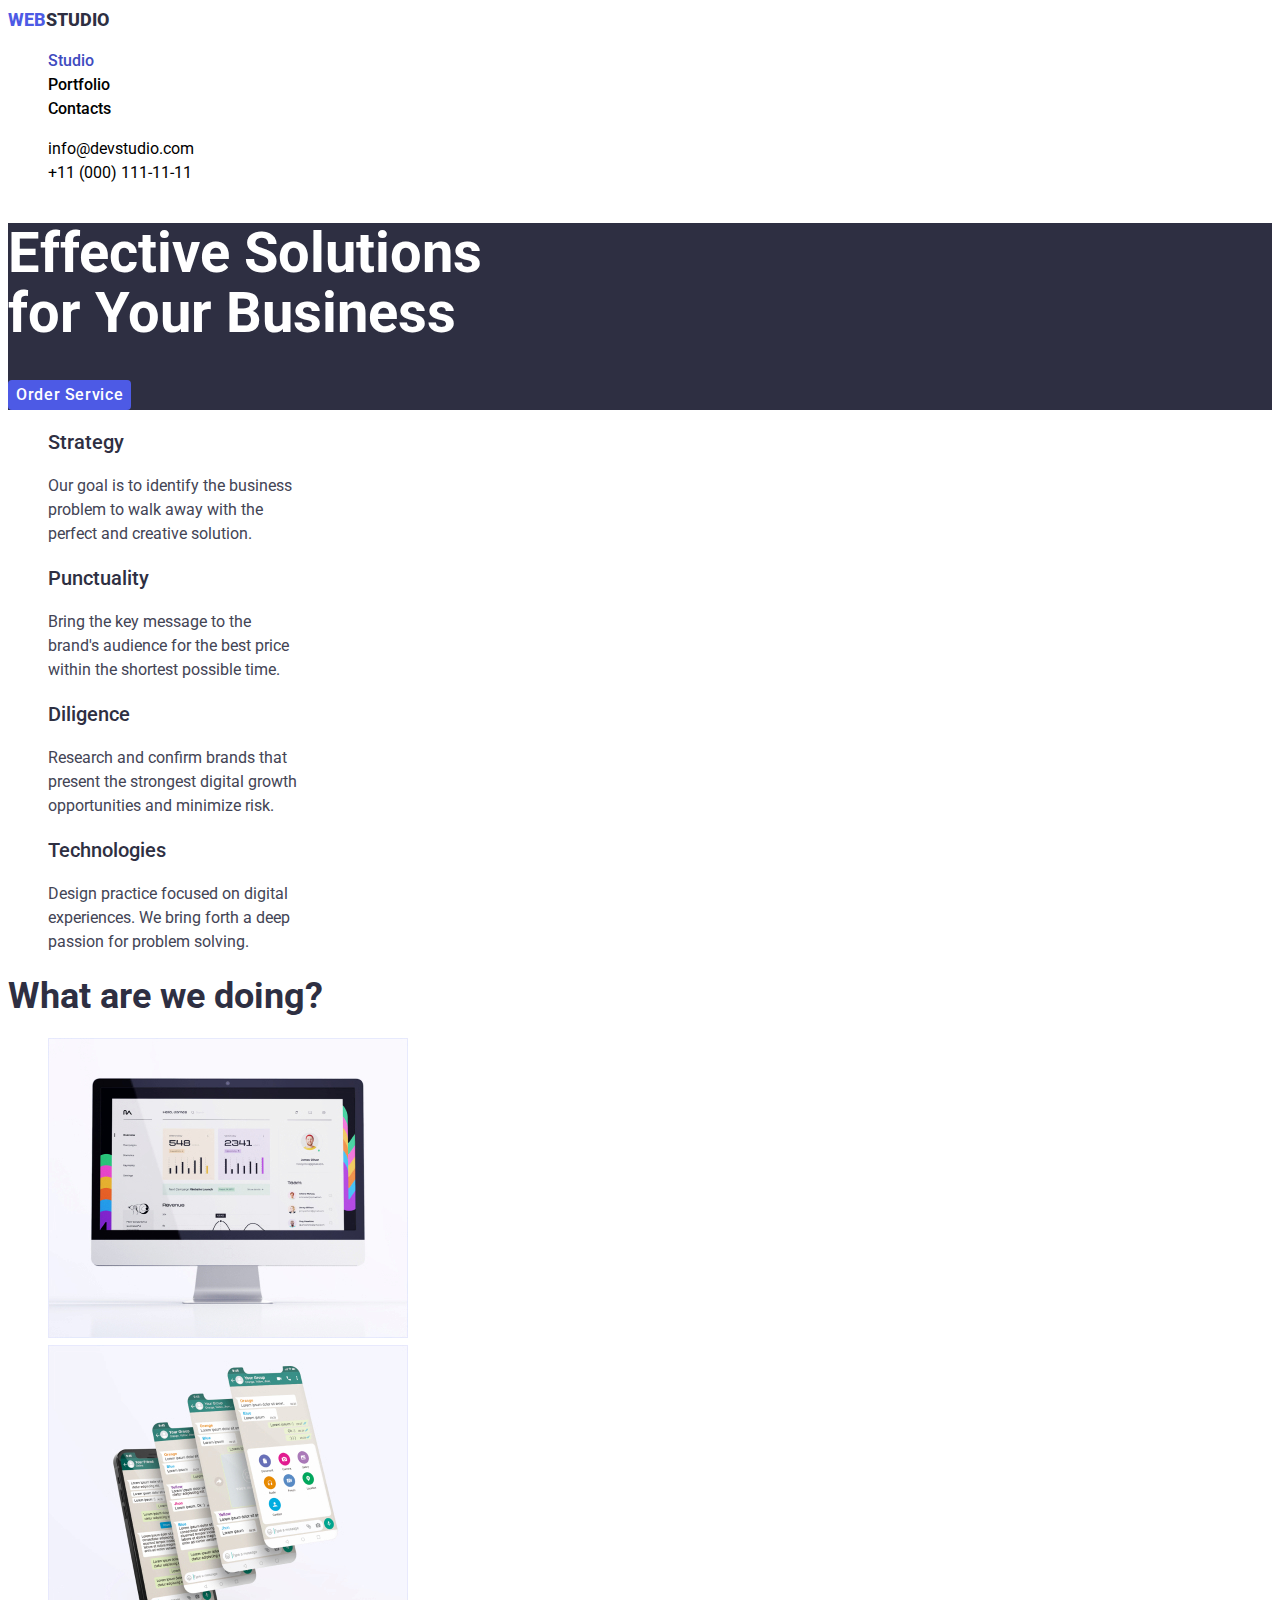
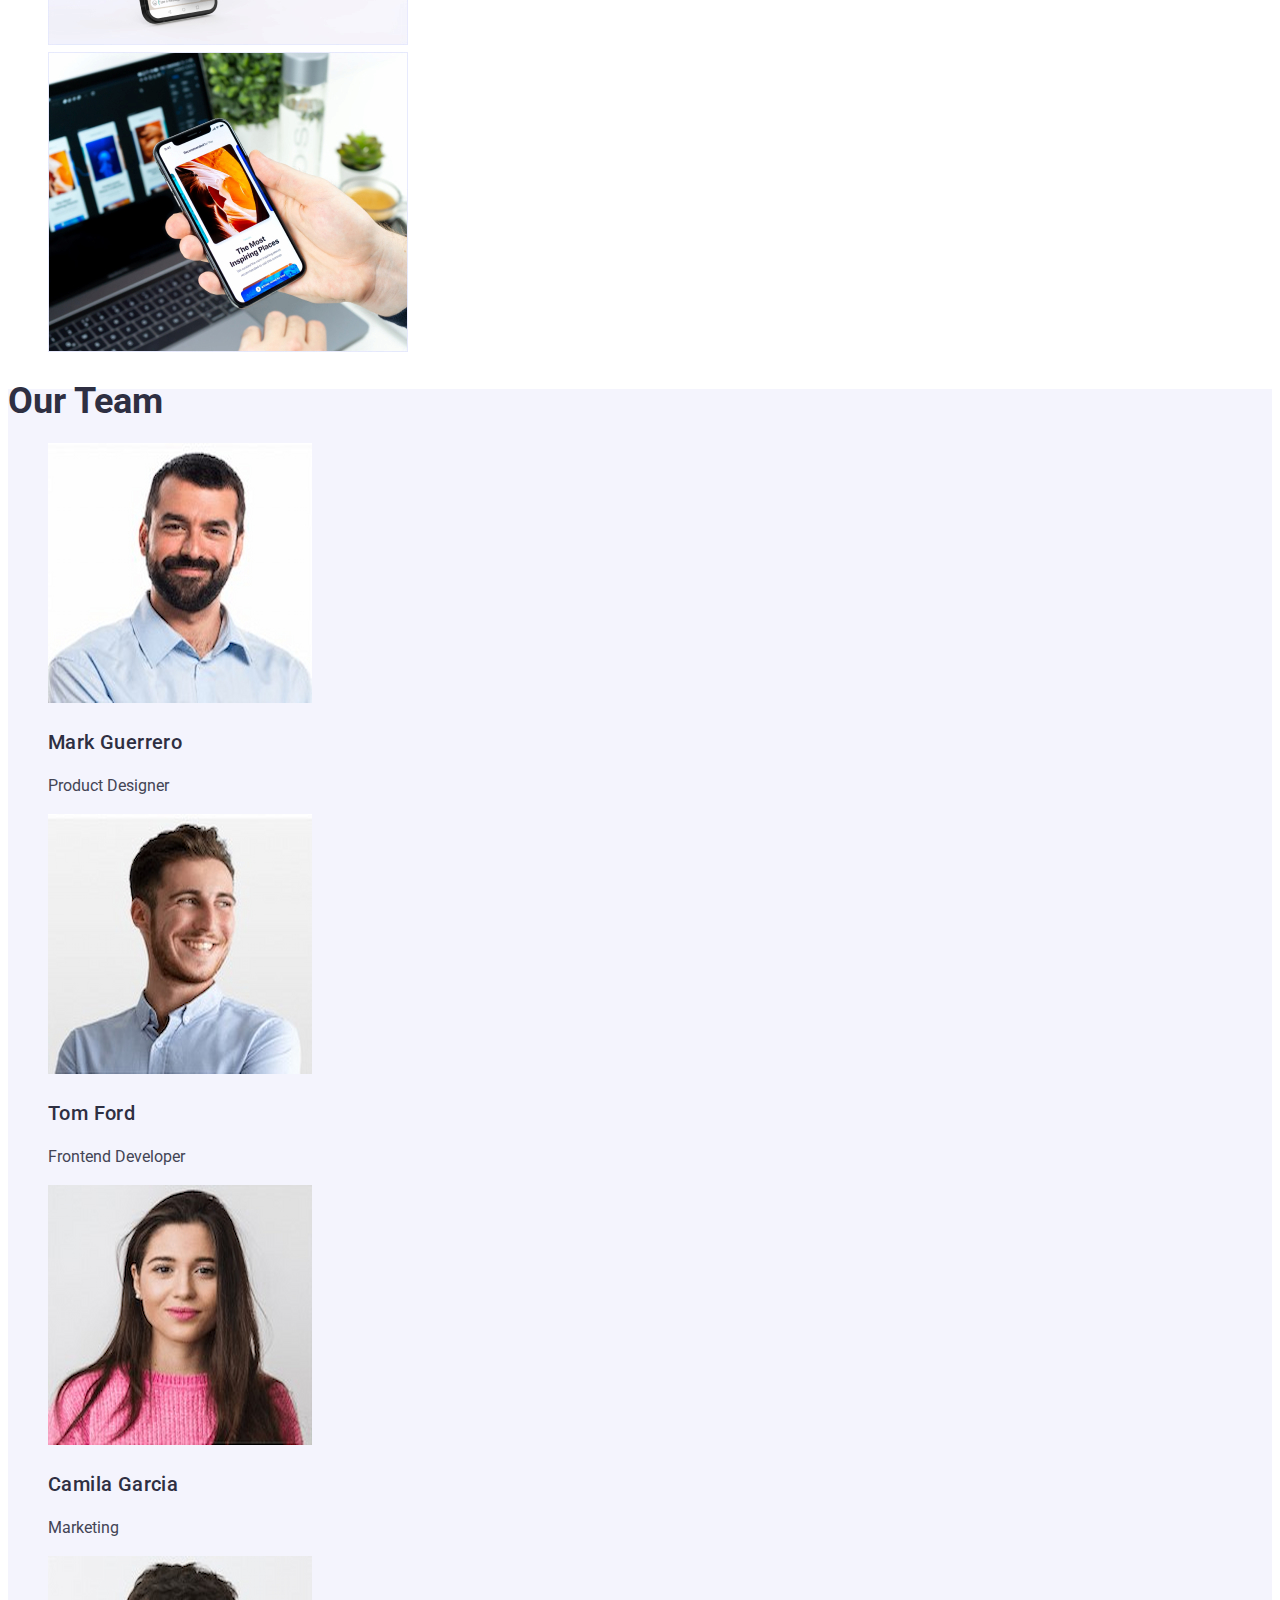
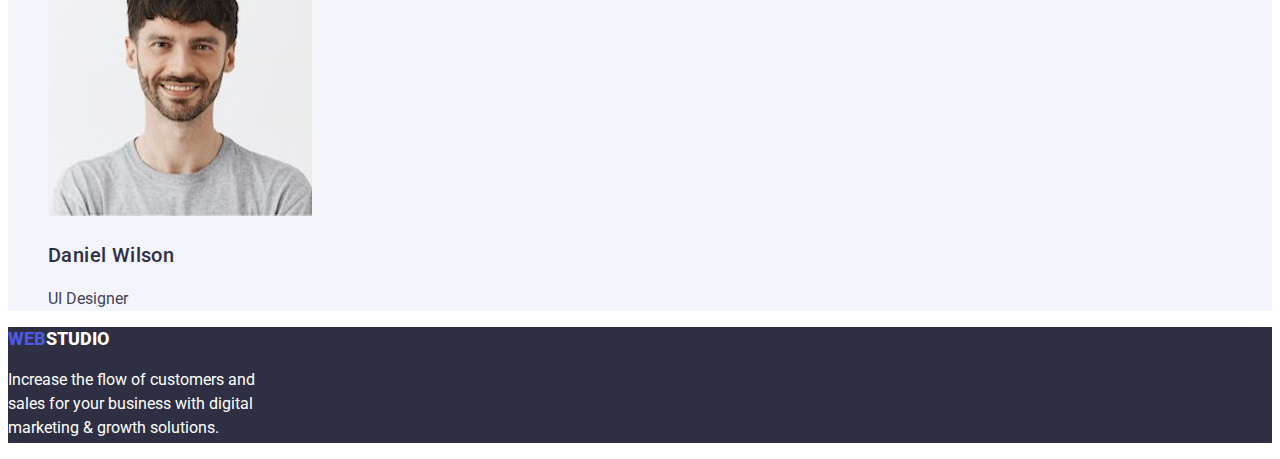
==== index.html @ f96151ff "cloned files" ====
<!DOCTYPE html>
<html lang="en">
  <head>
    <meta charset="utf-8">
    <meta name="viewport" content="width=device-width, initial-scale=1.0">
    <title>WebStudio</title>
    <link rel="stylesheet" href="./css/styles.css"/>
  </head> 

 <body>
    <header>  
<nav>
     <a href="./index.html" class="webstudio-logo">
         <span class="web-logo">WEB</span><span class="studio-logo">STUDIO</span>
     </a>
     <ul class="navigation lists">
        <li>
            <a href="./index.html" class="pages currentoption">Studio</a>
        </li> 
        <li>
            <a href="./portfolio.html" class="pages">Portfolio</a>
        </li> 
        <li>
            <a href="#" class="pages">Contacts</a>
        </li> 
     </ul>
</nav>

    <ul class="contact-information lists">
        <li>
            <a href="mailto:info@devstudio.com" class="information">info@devstudio.com</a>
        </li>
        <li>
            <a href="tel:+110001111111" class="information">+11 (000) 111-11-11</a>
        </li>
    </ul> 
</header>

<main>
    <!-- This is Section 1 -->
    <section class="hero">
        <h1 class="hero-title">Effective Solutions<br>for Your Business</h1>
        <button type="button" class="btn primary">Order Service</button>
    </section>
    <!-- This is Section 2 -->
    <section class="section">
        <ul class="criteria lists">
            <li>
                <h3 class="titlelist">Strategy</h3>
                <p class="descriptionlist">Our goal is to identify the business<br>problem to walk away with the<br>perfect and creative solution.</p>
            </li>
            <li>
                <h3 class="titlelist">Punctuality</h3>
                <p class="descriptionlist">Bring the key message to the<br>brand's audience for the best price<br>within the shortest possible time.</p>
            </li>
            <li>
                <h3 class="titlelist">Diligence</h3>
                <p class="descriptionlist">Research and confirm brands that<br>present the strongest digital growth<br>opportunities and minimize risk.</p>
            </li>
            <li>
                <h3 class="titlelist">Technologies</h3>
                <p class="descriptionlist">Design practice focused on digital<br>experiences. We bring forth a deep<br>passion for problem solving.</p>
            </li>
            </ul>
</section>
<!-- This is Section 3 -->
<section class="section">
    <h2 class="section-title">What are we doing?</h2>
    <ul class="services lists">
        <li>
            <img src="images/what_are_we_doing1.jpg" alt="web" width="360" height="300">
        </li>
        <li>
            <img src="images/what_are_we_doing2.jpg" alt="mobile" width="360" height="300">
        </li>
        <li>
            <img src="images/what_are_we_doing3.jpg" alt="phone" width="360" height="300">
        </li>
    </ul>
</section>
<!-- This is Section 4 -->
<section class="section section-grey">
    <h2 class="section-title">Our Team</h2>
    <ul class="team lists">
        <li>
            <img src="images/Team_Card1.jpg" alt="image" width="264" height="260">
             <h3 class="teamname">Mark Guerrero</h3>
                 <p class="position">Product Designer</p>
        </li>
        <li>
            <img src="images/Team_Card2.jpg" alt="image" width="264" height="260">
                 <h3 class="teamname">Tom Ford</h3>
                     <p class="position">Frontend Developer</p>
        </li>
        <li>
            <img src="images/Team_Card3.jpg" alt="image" width="264" height="260">
                 <h3 class="teamname">Camila Garcia</h3>
                     <p class="position">Marketing</p>
        </li>
        <li>
             <img src="images/Team_Card4.jpg" alt="image" width="264" height="260">
                 <h3 class="teamname">Daniel Wilson</h3>
                     <p class="position">UI Designer</p>
         </li>
     </ul>
</section>
</main>

<footer class="footerpart footerbg">
    <a href="./index.html" class="webstudio-logo">
        <span class="web-logo">WEB</span><span class="studio-logo2">STUDIO</span>
    </a>
         <p class="footerparagraph">Increase the flow of customers and sales for your business with digital marketing & growth solutions.</p>
</footer>
</body>
</html>
---- css/styles.css ----
@import url("https://fonts.googleapis.com/css2?family=Raleway:wght@800&family=Roboto:wght@400;500;700;900&display=swap"); 

:root{
    --iriscolor: #4D5AE5;
    --navyblue: #2E2F42;
    --navcolor: black;
    --oceancolor: #404BBF;
    --whitecolor: white;
    --slatecolor: #434455;
    --cornflower: #E7E9FC;
    --cloud: #F4F4FD;
}

body {
    font-family: Roboto;
    font-size: 16px;
    font-style: normal;
    font-weight: 400;
    line-height: 24px;
  }

  /* CSS for Header */
.webstudio-logo{
    text-decoration: none; 
    font-size: 18px;
    font-weight: 800;
}

.web-logo{
    color: var(--iriscolor);
}

.studio-logo{
color: var(--navyblue);
}

/* Navigation Section */
.navigation .pages{
color: var(--navcolor);
text-decoration: none;
font-weight: 500;
}

.lists{
    list-style-type: none;
}

.navigation .pages:hover,
.navigation .pages:focus,
.navigation .pages.currentoption,
.contact-information .information:hover,
.contact-information .information:focus {
    color: var(--oceancolor);
}

.contact-information .information{
    color: var(--navcolor);
    text-decoration: none;
}
/* Section 1 */
.hero{
    background-color: var(--navyblue);
}

.hero-title{
    color: var(--whitecolor);
    font-size: 56px;
    font-weight: 700;
    line-height: 60px;
}

.btn{
    cursor: pointer;
    border-color: transparent;
    letter-spacing: 0.64px;
    font-family: inherit;
}

.btn.primary{
    background-color: var(--iriscolor);
    color: var(--whitecolor);
    font-size: 16px;
    font-weight: 500;
    line-height: 24px;
    letter-spacing: 0.64px;
    border-radius: 4px;
}

.btn.primary:hover,
.btn.primary:focus{
    background-color: var(--oceancolor);
}

/* Criteria list */

.titlelist{
    color: var(--navyblue);
    font-size: 20px;
    font-weight: 500;
}

.descriptionlist{
    color: var(--slatecolor);
}

/* What are we doing section */
.section-title{
    color: var(--navyblue);
    font-size: 36px;
    font-weight: 700;
}
/* Our Team */
.section-grey{
    background-color: var(--cloud);
}

.teamname{
    color: var(--navyblue);
    font-size: 20px;
    letter-spacing: 0.4px;
    font-weight: 500;
}

.position{
    color: var(--slatecolor);
}
/* CSS for footer */
.footerbg{
    background-color: var(--navyblue);
}

.studio-logo2{
    color: var(--whitecolor)
}

.footerparagraph{
    color: var(--whitecolor);
    width: 265px;
    height: 75px;
}

/* CSS for Portfolio Section */

.filter{
    color: var(--iriscolor);
    cursor: pointer;
    border-color: transparent;
    letter-spacing: 0.64px;
    font-family: inherit;
    background-color: var(--cloud);
    border-radius: 4px;
    font-size: 16px;
    border: 1px solid var(--cornflower);
    font-weight: 500;
}

.filter-active, .filter:hover, .filter:focus{
    color: var(--whitecolor);
    border-radius: 4px;
    background-color: var(--oceancolor);
    border-color: var(--oceancolor);
    box-shadow: 0px 2px 2px 0px rgba(0, 0, 0, 0.12), 0px 2px 1px 0px rgba(0, 0, 0, 0.08), 0px 3px 1px 0px rgba(0, 0, 0, 0.10);;
}

.filter .filter-active{
    color: var(--iriscolor);
    font-size: 16px;
    font-weight: 500;
    line-height: 24px;
    letter-spacing: 0.64px;
}

.filter.filter-active:hover,
.filter.filter-active:focus{
    color: var(--cloud);
    background-color: var(--oceancolor);
}

.project-title{
    color: var(--navyblue);
    font-size: 20px;
    letter-spacing: 0.4px;
    font-weight: 500;
}

.project-description{
    color: var(--slatecolor);
}
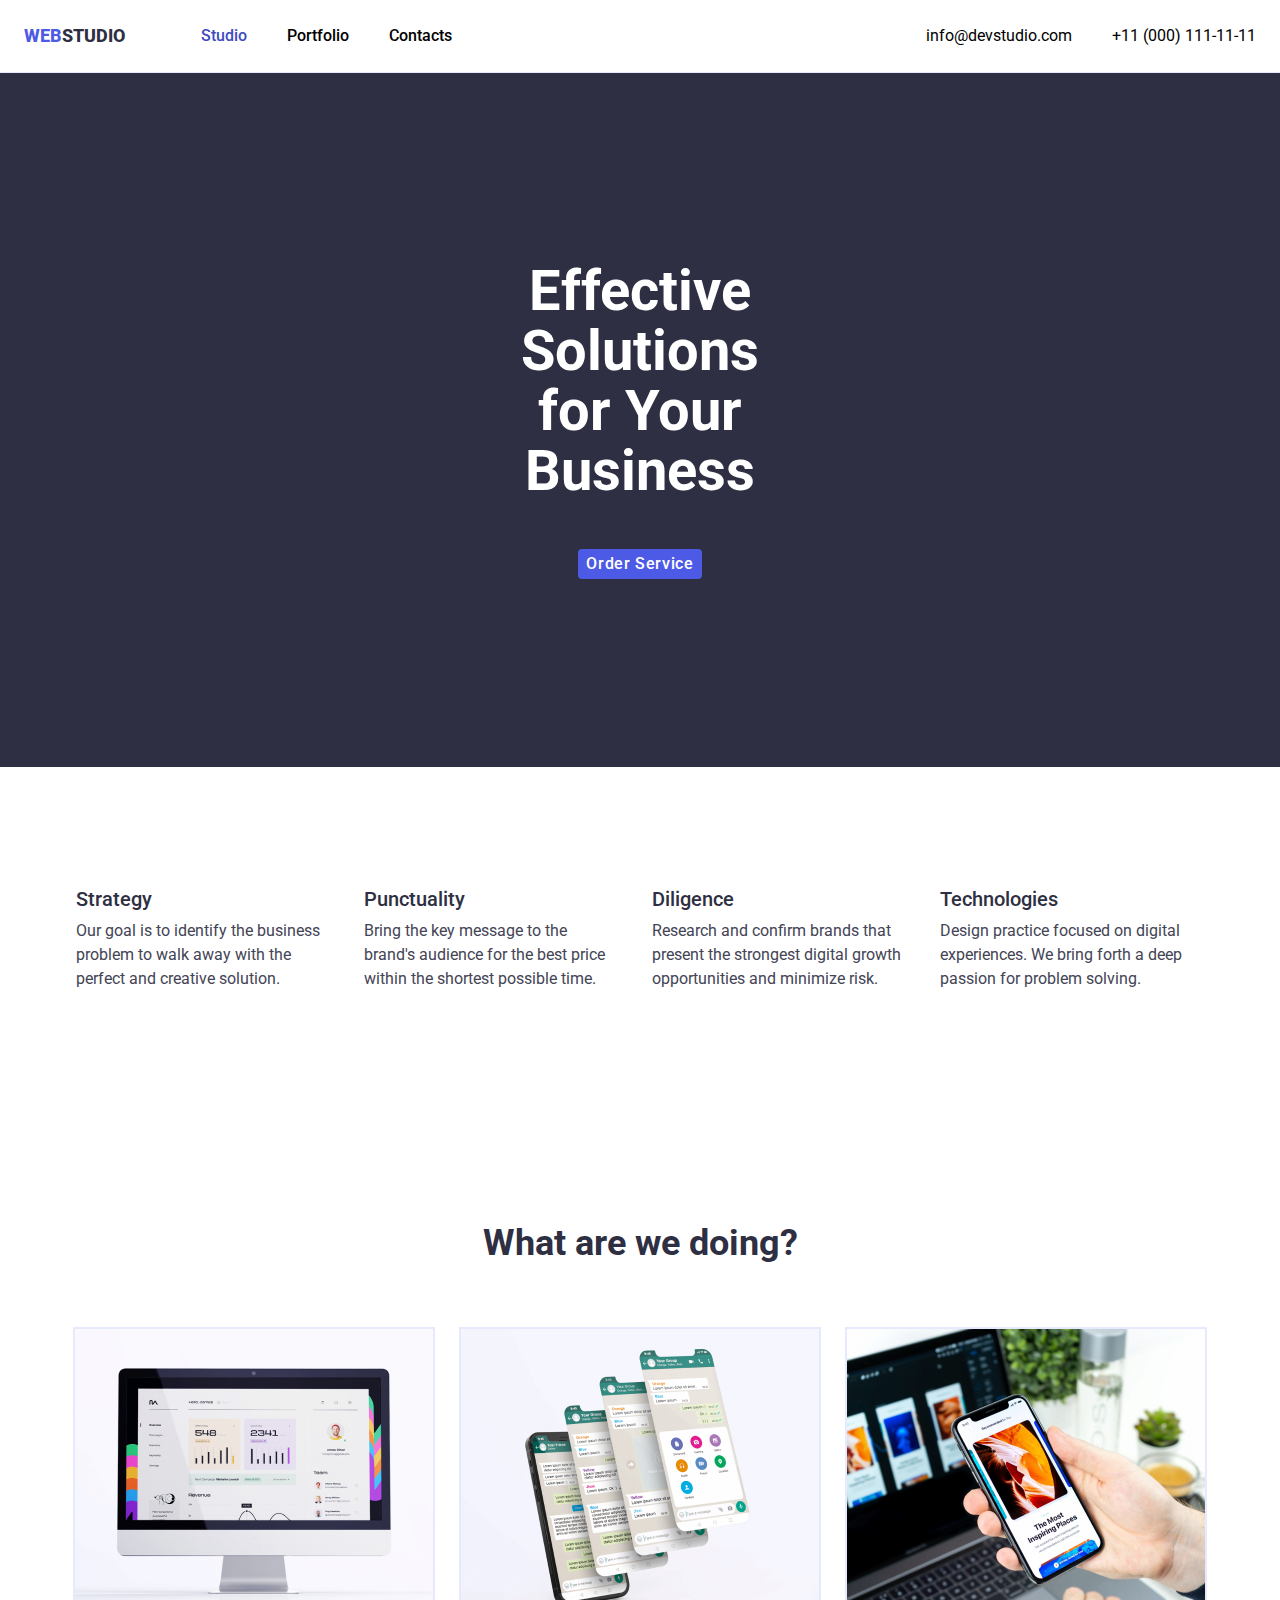
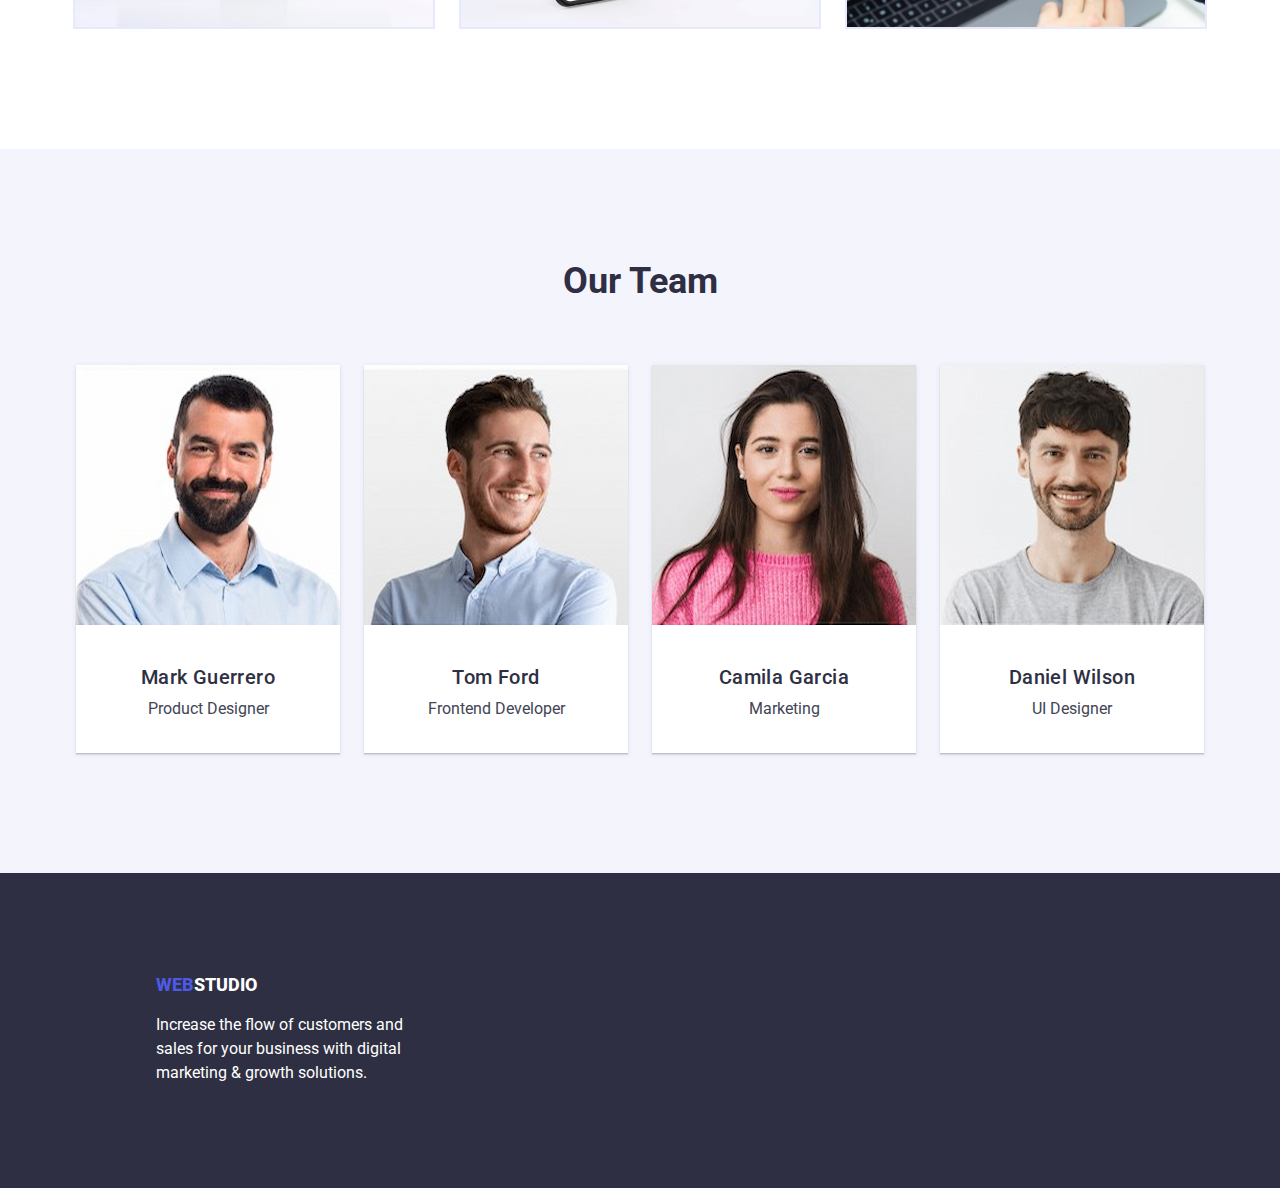
==== commit f77cce7a: "homework 3" ====
--- a/index.html
+++ b/index.html
@@ -4,12 +4,17 @@
     <meta charset="utf-8">
     <meta name="viewport" content="width=device-width, initial-scale=1.0">
     <title>WebStudio</title>
+    <!-- CSS moder-normalize -->
+    <link rel="stylesheet" href="https://cdnjs.cloudflare.com/ajax/libs/modern-normalize/2.0.0/modern-normalize.min.css"/>
+    <!-- CSS styles -->
     <link rel="stylesheet" href="./css/styles.css"/>
   </head> 
 
  <body>
-    <header>  
-<nav>
+    <!-- Navigation lists -->
+    <header class="header">  
+        <div class="container header-container">
+<nav class="header-navigation">
      <a href="./index.html" class="webstudio-logo">
          <span class="web-logo">WEB</span><span class="studio-logo">STUDIO</span>
      </a>
@@ -25,7 +30,7 @@
         </li> 
      </ul>
 </nav>
-
+    <!-- Contact information -->
     <ul class="contact-information lists">
         <li>
             <a href="mailto:info@devstudio.com" class="information">info@devstudio.com</a>
@@ -34,83 +39,101 @@
             <a href="tel:+110001111111" class="information">+11 (000) 111-11-11</a>
         </li>
     </ul> 
+        </div>
 </header>
 
 <main>
-    <!-- This is Section 1 -->
+    <!-- This is Hero Section -->
     <section class="hero">
+     <div class="container hero-container">
         <h1 class="hero-title">Effective Solutions<br>for Your Business</h1>
-        <button type="button" class="btn primary">Order Service</button>
+    </div>
+    <div class="button-wrap">
+            <button type="button" class="btn primary">Order Service</button>
+    </div>
     </section>
-    <!-- This is Section 2 -->
+    <!--End of Hero Section  -->
+
+    <!-- Criteria lists -->
     <section class="section">
-        <ul class="criteria lists">
-            <li>
-                <h3 class="titlelist">Strategy</h3>
-                <p class="descriptionlist">Our goal is to identify the business<br>problem to walk away with the<br>perfect and creative solution.</p>
+        <div class="container">
+        <ul class="criterias lists">
+            <li class="criteria">
+                <h3 class="title-list">Strategy</h3>
+                <p class="description-list">Our goal is to identify the business<br>problem to walk away with the<br>perfect and creative solution.</p>
             </li>
-            <li>
-                <h3 class="titlelist">Punctuality</h3>
-                <p class="descriptionlist">Bring the key message to the<br>brand's audience for the best price<br>within the shortest possible time.</p>
+            <li class="criteria">
+                <h3 class="title-list">Punctuality</h3>
+                <p class="description-list">Bring the key message to the<br>brand's audience for the best price<br>within the shortest possible time.</p>
             </li>
-            <li>
-                <h3 class="titlelist">Diligence</h3>
-                <p class="descriptionlist">Research and confirm brands that<br>present the strongest digital growth<br>opportunities and minimize risk.</p>
+            <li class="criteria">
+                <h3 class="title-list">Diligence</h3>
+                <p class="description-list">Research and confirm brands that<br>present the strongest digital growth<br>opportunities and minimize risk.</p>
             </li>
-            <li>
-                <h3 class="titlelist">Technologies</h3>
-                <p class="descriptionlist">Design practice focused on digital<br>experiences. We bring forth a deep<br>passion for problem solving.</p>
+            <li class="criteria">
+                <h3 class="title-list">Technologies</h3>
+                <p class="description-list">Design practice focused on digital<br>experiences. We bring forth a deep<br>passion for problem solving.</p>
             </li>
             </ul>
+        </div>
 </section>
-<!-- This is Section 3 -->
+
+<!-- What are we doing section -->
 <section class="section">
+    <div class="container services-container">
     <h2 class="section-title">What are we doing?</h2>
     <ul class="services lists">
-        <li>
+        <li class="service">
             <img src="images/what_are_we_doing1.jpg" alt="web" width="360" height="300">
         </li>
-        <li>
+        <li class="service">
             <img src="images/what_are_we_doing2.jpg" alt="mobile" width="360" height="300">
         </li>
-        <li>
+        <li class="service">
             <img src="images/what_are_we_doing3.jpg" alt="phone" width="360" height="300">
         </li>
     </ul>
+    </div>
 </section>
-<!-- This is Section 4 -->
+
+<!-- Our team section -->
+
 <section class="section section-grey">
+    <div class="container team-container">
     <h2 class="section-title">Our Team</h2>
-    <ul class="team lists">
-        <li>
+    <ul class="teams lists">
+        <li class="team">
             <img src="images/Team_Card1.jpg" alt="image" width="264" height="260">
              <h3 class="teamname">Mark Guerrero</h3>
                  <p class="position">Product Designer</p>
         </li>
-        <li>
+        <li class="team">
             <img src="images/Team_Card2.jpg" alt="image" width="264" height="260">
                  <h3 class="teamname">Tom Ford</h3>
                      <p class="position">Frontend Developer</p>
         </li>
-        <li>
+        <li class="team">
             <img src="images/Team_Card3.jpg" alt="image" width="264" height="260">
                  <h3 class="teamname">Camila Garcia</h3>
                      <p class="position">Marketing</p>
         </li>
-        <li>
+        <li class="team">
              <img src="images/Team_Card4.jpg" alt="image" width="264" height="260">
                  <h3 class="teamname">Daniel Wilson</h3>
                      <p class="position">UI Designer</p>
          </li>
      </ul>
+    </div>
 </section>
 </main>
 
-<footer class="footerpart footerbg">
+<footer class="footer-part">
+    <div class="container footer-container">
     <a href="./index.html" class="webstudio-logo">
         <span class="web-logo">WEB</span><span class="studio-logo2">STUDIO</span>
     </a>
          <p class="footerparagraph">Increase the flow of customers and sales for your business with digital marketing & growth solutions.</p>
+        </div>
 </footer>
 </body>
 </html>
--- a/css/styles.css
+++ b/css/styles.css
@@ -11,6 +11,32 @@
     --cloud: #F4F4FD;
 }
 
+/* CSS reset */
+p,
+h1,
+h2,
+h3{
+    margin: 0;
+}
+
+ul{
+    margin: 0;
+    padding: 0;
+}
+
+img{
+    display: block;
+}
+/* End of CSS reset */
+
+/* General container */
+
+.container {
+    max-width: 1158px
+    padding: 0 15px;
+    margin: 0 auto;
+    }
+
 body {
     font-family: Roboto;
     font-size: 16px;
@@ -19,8 +45,30 @@
     line-height: 24px;
   }
 
+.section{
+    padding-top: 120px;
+    padding-bottom: 120px;
+}
+
   /* CSS for Header */
+.header{
+    padding: 24px 24px;
+    border-bottom: 1px solid var(--cornflower)
+}
+
+.header-container{
+    display: flex;
+    align-items: center;
+}
+
+.header-navigation{
+    display: flex;
+    align-items: center;
+}
+
 .webstudio-logo{
+    margin-right: 76px;
+
     text-decoration: none; 
     font-size: 18px;
     font-weight: 800;
@@ -31,14 +79,20 @@
 }
 
 .studio-logo{
-color: var(--navyblue);
+    color: var(--navyblue);
 }
 
 /* Navigation Section */
+
+.navigation{
+    display: flex;
+    gap: 40px;
+}
+
 .navigation .pages{
-color: var(--navcolor);
-text-decoration: none;
-font-weight: 500;
+    color: var(--navcolor);
+    text-decoration: none;
+    font-weight: 500;
 }
 
 .lists{
@@ -52,31 +106,50 @@
 .contact-information .information:focus {
     color: var(--oceancolor);
 }
-
+/* Contact information */
+
+.contact-information{
+    display: flex;
+    align-items: center;
+    margin-left: auto;
+    gap: 40px;
+}
 .contact-information .information{
     color: var(--navcolor);
     text-decoration: none;
 }
-/* Section 1 */
+
+/* Hero Section*/
 .hero{
     background-color: var(--navyblue);
 }
 
 .hero-title{
+    padding: 188px 472px 48px;
+
     color: var(--whitecolor);
     font-size: 56px;
     font-weight: 700;
     line-height: 60px;
+    text-align: center;
+}
+
+.button-wrap{
+    padding-bottom: 188px;
 }
 
 .btn{
+    display: block;
+    margin: 0 auto;
+
     cursor: pointer;
     border-color: transparent;
     letter-spacing: 0.64px;
-    font-family: inherit;
+    font-family: inherit; 
 }
 
 .btn.primary{
+
     background-color: var(--iriscolor);
     color: var(--whitecolor);
     font-size: 16px;
@@ -84,6 +157,7 @@
     line-height: 24px;
     letter-spacing: 0.64px;
     border-radius: 4px;
+
 }
 
 .btn.primary:hover,
@@ -93,39 +167,118 @@
 
 /* Criteria list */
 
-.titlelist{
+.criterias{
+    display: flex;
+    gap: 24px;
+    justify-content: center;
+}
+
+.criteria{
+    display: flex;
+    width: 264px;
+    flex-direction: column;
+    align-items: flex-start;
+    gap: 8px;
+}
+
+.title-list{
+
     color: var(--navyblue);
     font-size: 20px;
     font-weight: 500;
 }
 
-.descriptionlist{
+.description-list{
     color: var(--slatecolor);
 }
 
 /* What are we doing section */
+
+.services-container{
+    display: flex;
+    flex-direction: column;
+    align-items: center;
+}
+
 .section-title{
+    padding-bottom: 72px;
+
     color: var(--navyblue);
     font-size: 36px;
     font-weight: 700;
-}
+    text-align: center;
+}
+
+.services{
+    display: flex;
+    gap: 24px;
+
+}
+
+.service{
+    display: inline-flex;
+
+    border: 1px solid var(--cornflower);
+}
+
 /* Our Team */
+.team-container{
+    display: flex;
+    flex-direction: column;
+    align-items: center;
+}
+
+.teams{
+    display: flex;
+    align-items: center;
+    gap: 24px;
+
+    border-radius: 0px 0px 4px 4px;
+}
+
+.team{
+    display: flex;
+    flex-direction: column;
+    justify-content: center;
+    align-items: center;
+    gap: 8px;
+
+    background-color: var(--whitecolor);
+    box-shadow: 0px 2px 1px 0px rgba(46, 47, 66, 0.08), 0px 1px 1px 0px rgba(46, 47, 66, 0.16), 0px 1px 6px 0px rgba(46, 47, 66, 0.08);
+}
+
 .section-grey{
     background-color: var(--cloud);
 }
 
 .teamname{
+    padding-top: 32px;
+    
     color: var(--navyblue);
     font-size: 20px;
     letter-spacing: 0.4px;
     font-weight: 500;
+    text-align: center;
 }
 
 .position{
+    padding-bottom: 32px;
+
     color: var(--slatecolor);
-}
+    text-align: center;
+}
+
 /* CSS for footer */
-.footerbg{
+
+.footer-container{
+    display: inline-flex;
+    flex-direction: column;
+    gap: 16px;
+
+    padding: 100px 156px;
+}
+
+.footer-part{
     background-color: var(--navyblue);
 }
 
@@ -141,7 +294,26 @@
 
 /* CSS for Portfolio Section */
 
+/* Filters */
+.filters-wrap{
+    display: flex;
+    justify-content: center;
+    align-items: center;
+}
+
+.filters{
+    display: inline-flex;
+    align-items: center;
+    gap: 24px;
+
+    padding-bottom: 72px;
+}
+
 .filter{
+    display: flex;
+    align-items: flex-start;
+    padding: 12px 24px;
+
     color: var(--iriscolor);
     cursor: pointer;
     border-color: transparent;
@@ -175,8 +347,33 @@
     color: var(--cloud);
     background-color: var(--oceancolor);
 }
+/* End of filters */
+
+/* Projects */
+
+.project-wrap{
+    display: flex;
+    align-items: center;
+    justify-content: center;
+    gap: 24px;
+
+    padding-top: 48px;
+}
+
+.project{
+    border: 1px solid var(--cornflower)
+}
 
 .project-title{
+    display: flex;
+    padding: 0 16px;
+    padding-top: 32px;
+    flex-direction: column;
+    justify-content: center;
+    align-items: flex-start;
+    gap: 8px;
+    align-self: stretch;
+
     color: var(--navyblue);
     font-size: 20px;
     letter-spacing: 0.4px;
@@ -184,5 +381,15 @@
 }
 
 .project-description{
+    display: flex;
+    padding: 0px 16px;
+    padding-bottom: 32px;
+    flex-direction: column;
+    justify-content: center;
+    align-items: flex-start;
+    gap: 8px;
+    align-self: stretch;
+
     color: var(--slatecolor);
-}+}
+
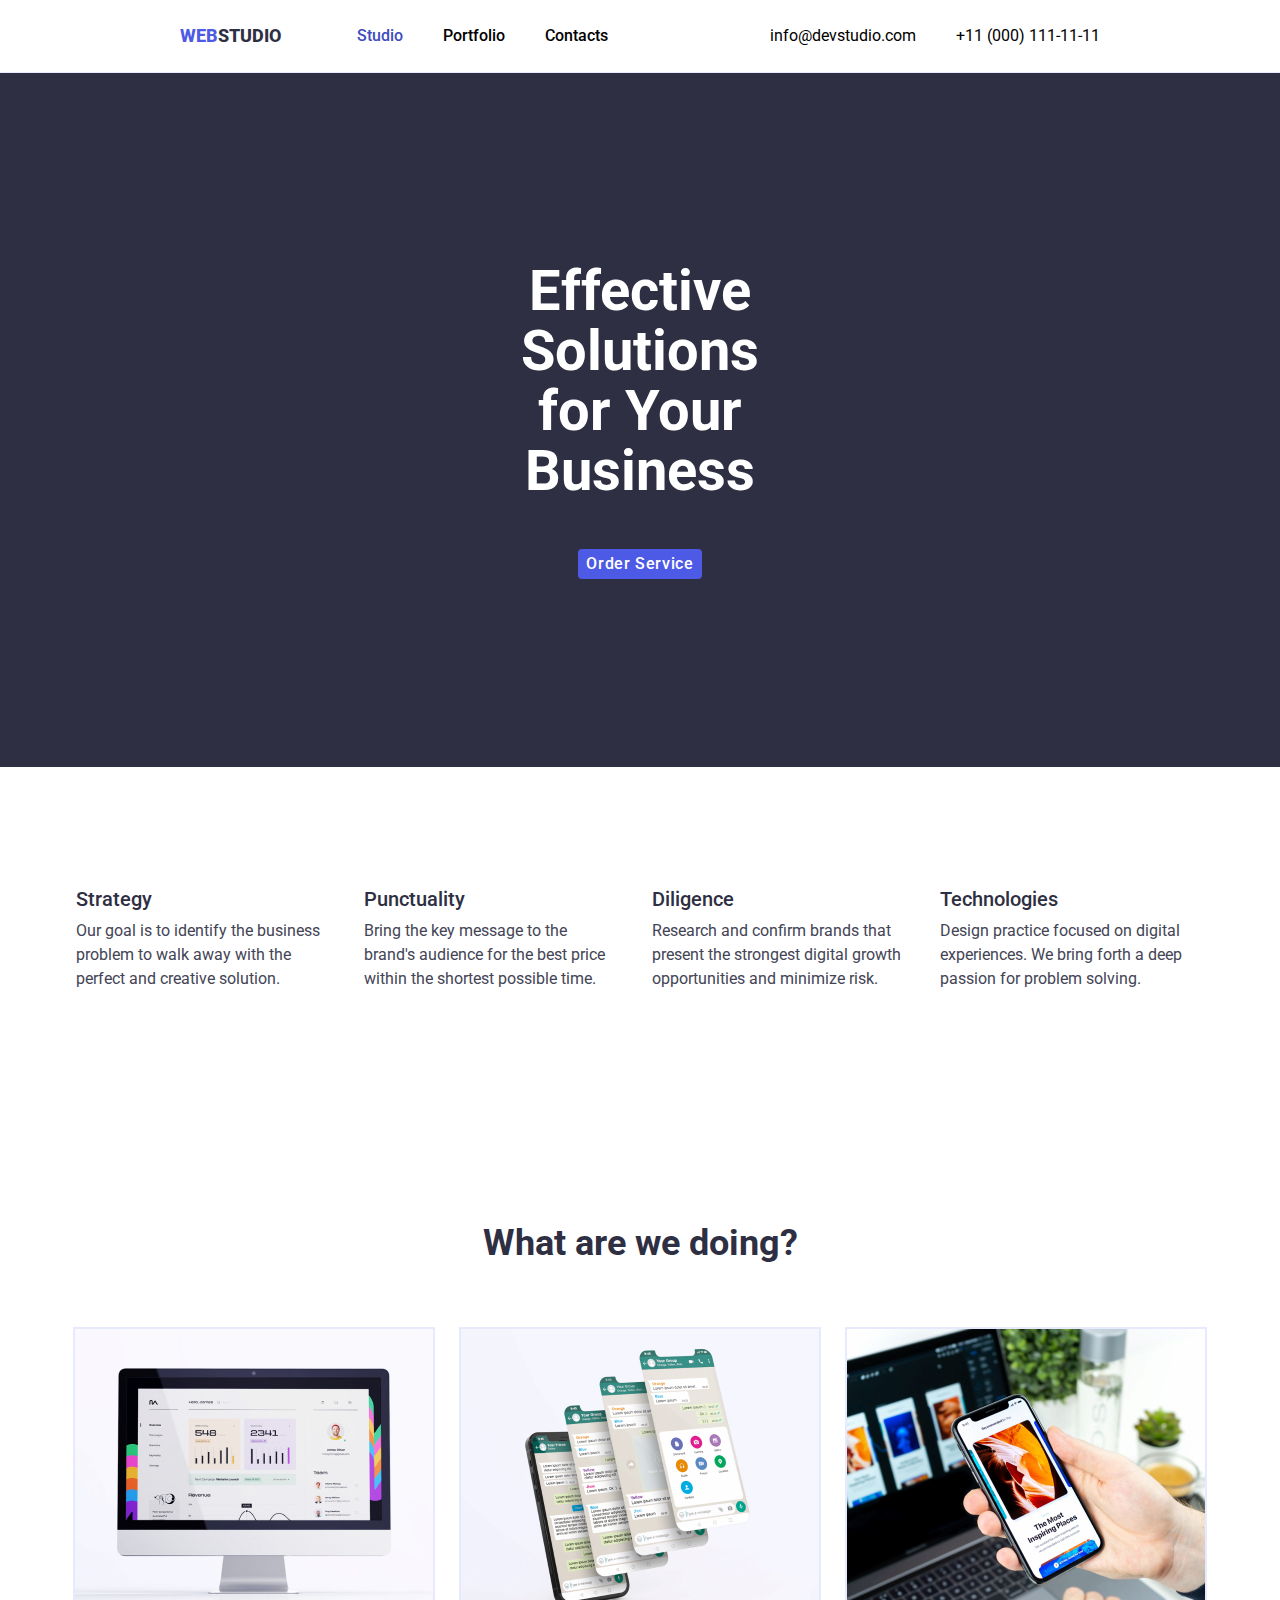
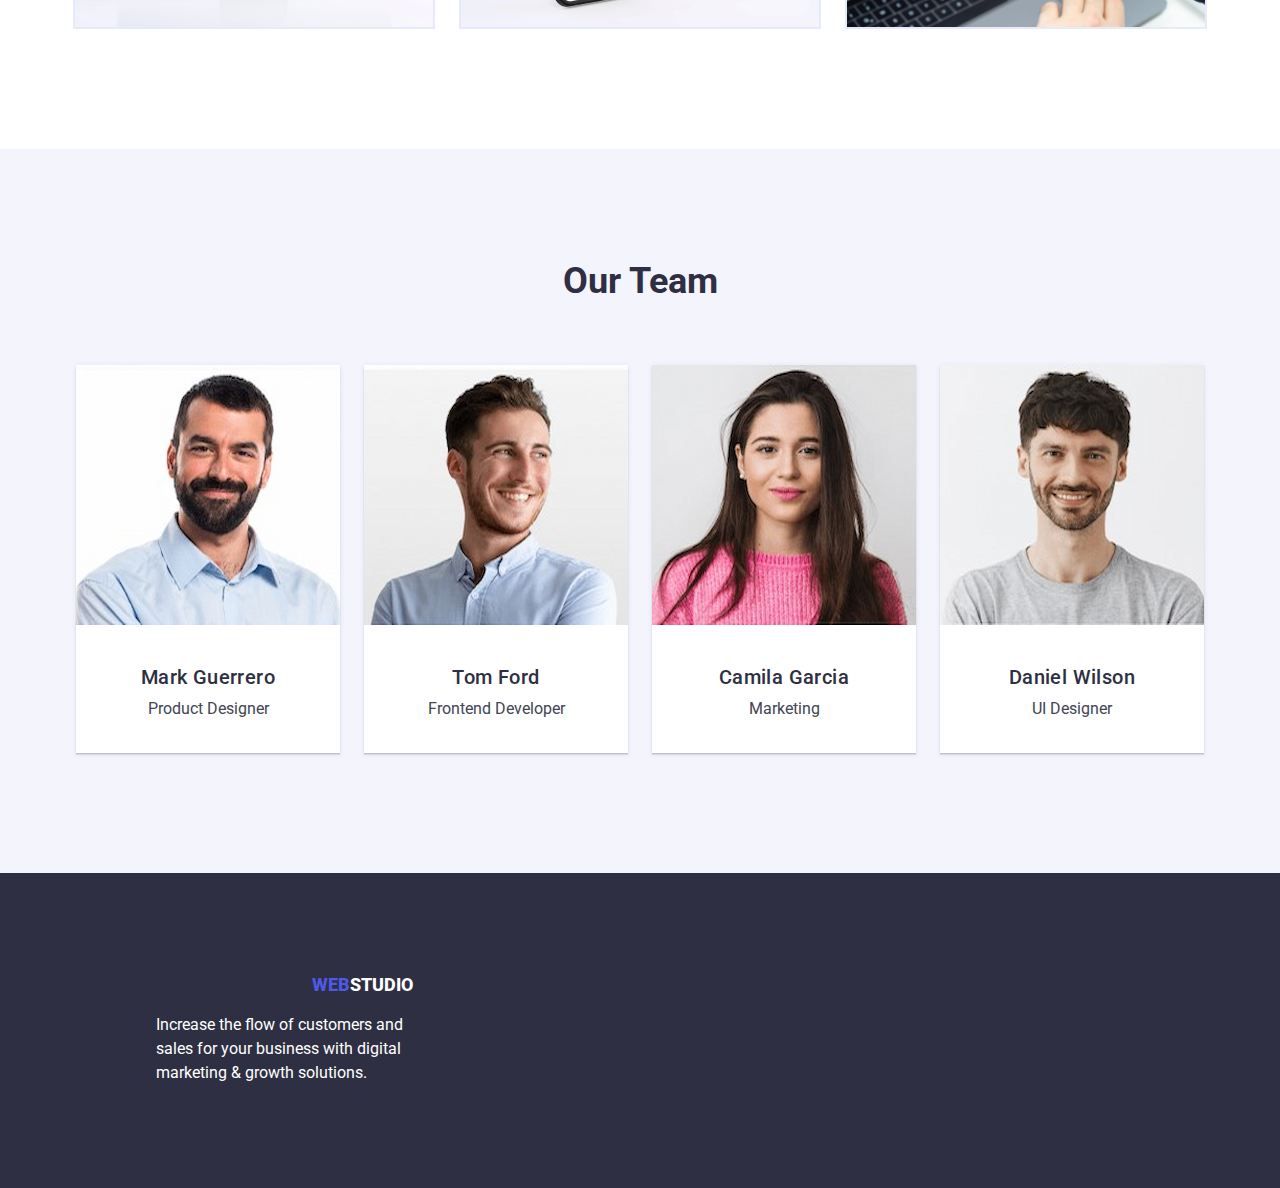
==== commit 18282af4: "changed header" ====
--- a/index.html
+++ b/index.html
@@ -32,10 +32,10 @@
 </nav>
     <!-- Contact information -->
     <ul class="contact-information lists">
-        <li>
+        <li class="email-address">
             <a href="mailto:info@devstudio.com" class="information">info@devstudio.com</a>
         </li>
-        <li>
+        <li class="phone-number">
             <a href="tel:+110001111111" class="information">+11 (000) 111-11-11</a>
         </li>
     </ul> 
--- a/css/styles.css
+++ b/css/styles.css
@@ -75,6 +75,7 @@
 }
 
 .web-logo{
+    padding-left: 156px;
     color: var(--iriscolor);
 }
 
@@ -114,6 +115,11 @@
     margin-left: auto;
     gap: 40px;
 }
+
+.phone-number{
+    padding-right: 156px;
+}
+
 .contact-information .information{
     color: var(--navcolor);
     text-decoration: none;
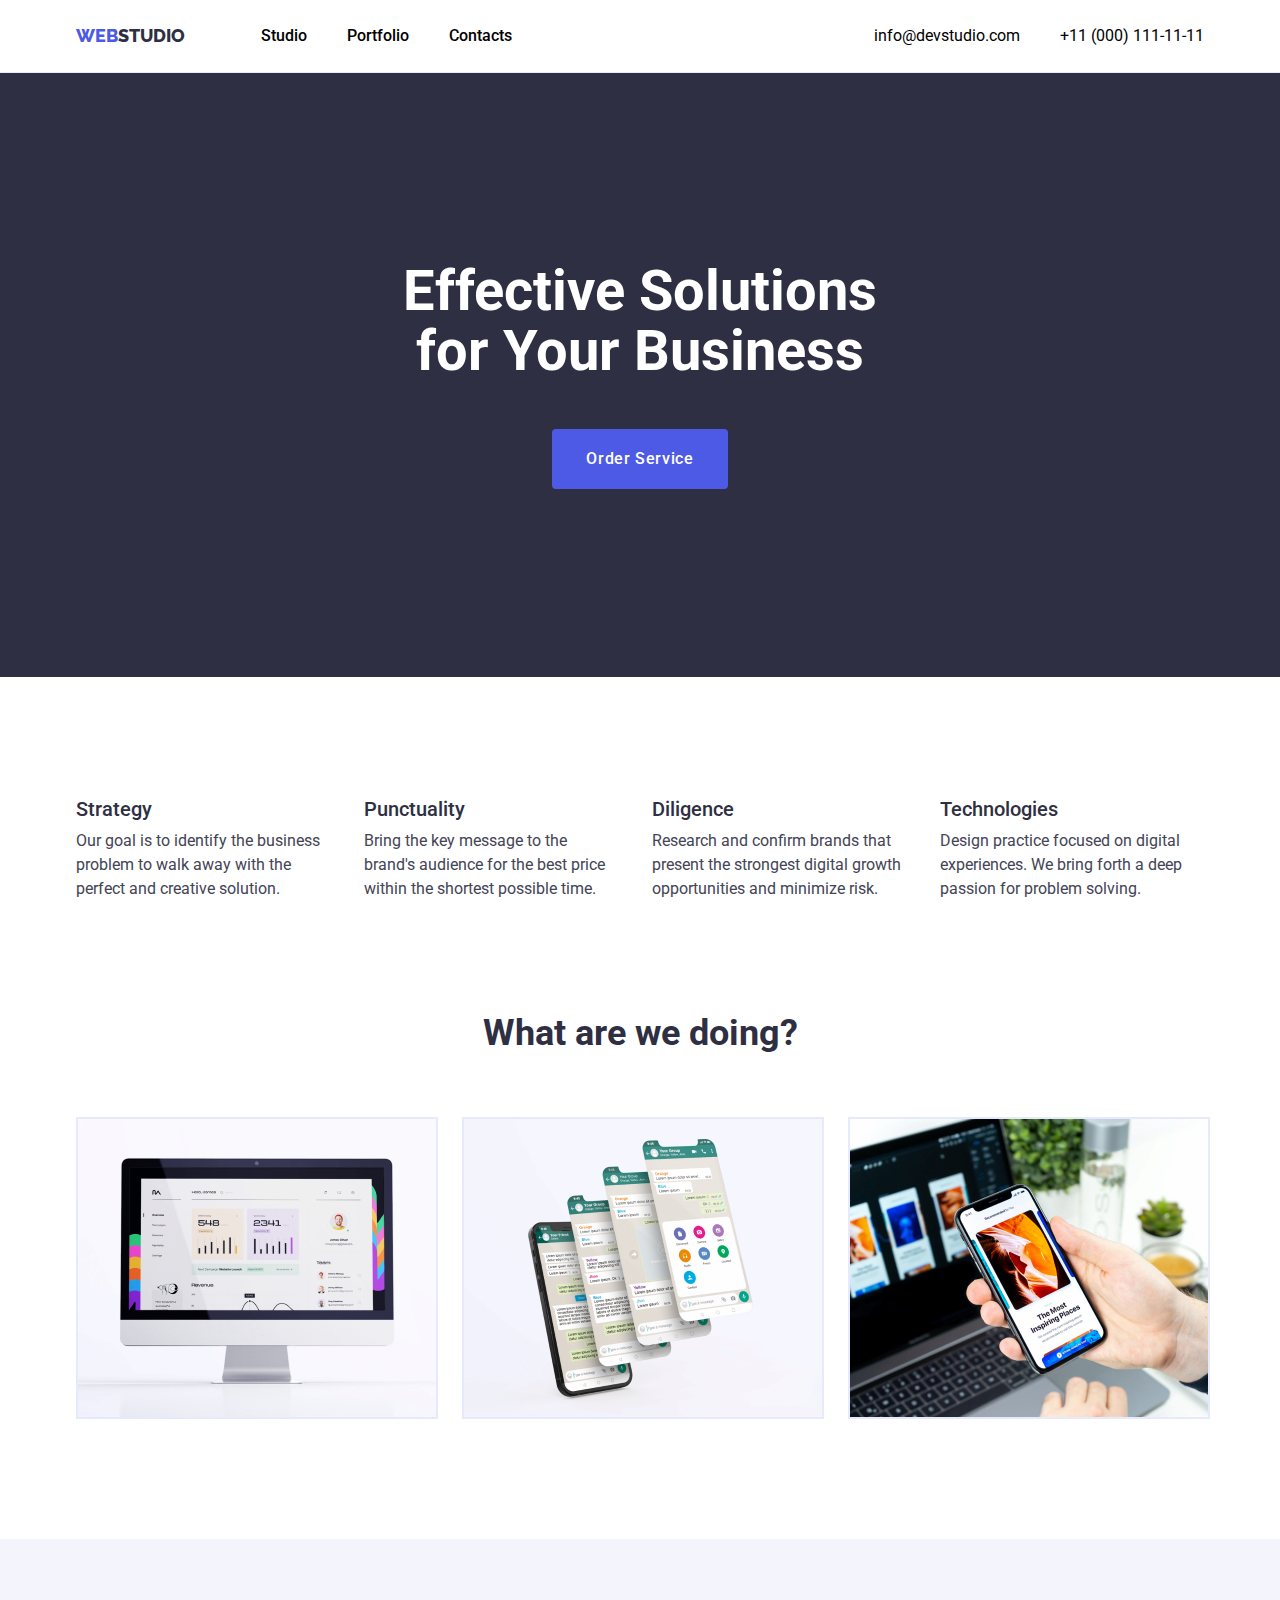
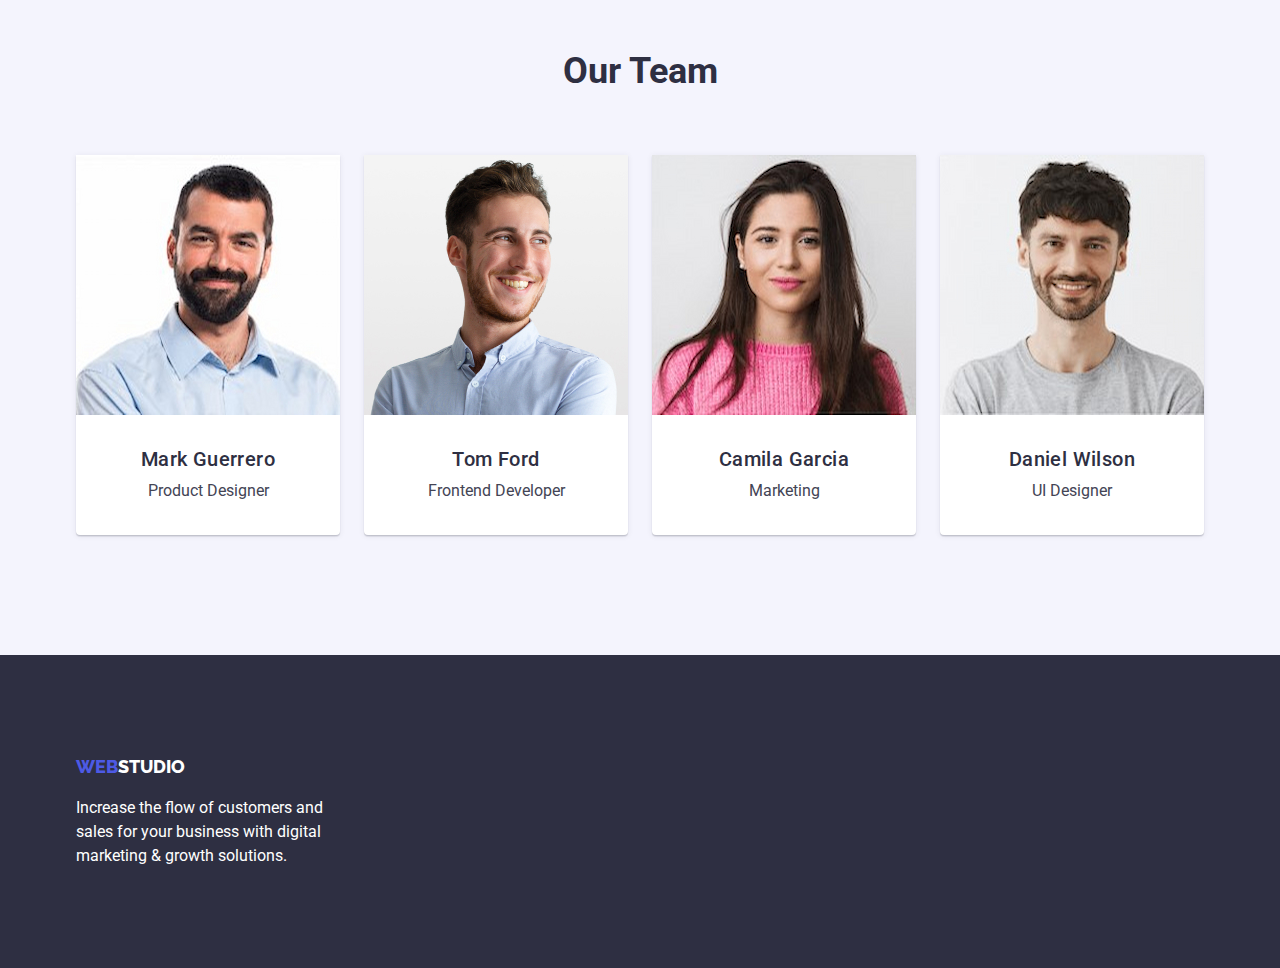
==== commit 4e0e128c: "Revised" ====
--- a/index.html
+++ b/index.html
@@ -32,10 +32,10 @@
 </nav>
     <!-- Contact information -->
     <ul class="contact-information lists">
-        <li class="email-address">
+        <li>
             <a href="mailto:info@devstudio.com" class="information">info@devstudio.com</a>
         </li>
-        <li class="phone-number">
+        <li>
             <a href="tel:+110001111111" class="information">+11 (000) 111-11-11</a>
         </li>
     </ul> 
@@ -47,10 +47,8 @@
     <section class="hero">
      <div class="container hero-container">
         <h1 class="hero-title">Effective Solutions<br>for Your Business</h1>
-    </div>
-    <div class="button-wrap">
             <button type="button" class="btn primary">Order Service</button>
-    </div>
+        </div>
     </section>
     <!--End of Hero Section  -->
 
@@ -79,7 +77,7 @@
 </section>
 
 <!-- What are we doing section -->
-<section class="section">
+<section class="section section-no-top-padding">
     <div class="container services-container">
     <h2 class="section-title">What are we doing?</h2>
     <ul class="services lists">
@@ -128,11 +126,15 @@
 </main>
 
 <footer class="footer-part">
-    <div class="container footer-container">
+    <div class="container">
     <a href="./index.html" class="webstudio-logo">
         <span class="web-logo">WEB</span><span class="studio-logo2">STUDIO</span>
     </a>
-         <p class="footerparagraph">Increase the flow of customers and sales for your business with digital marketing & growth solutions.</p>
+         <p class="footerparagraph">
+            Increase the flow of customers and<br>
+            sales for your business with digital<br>
+            marketing & growth solutions.
+        </p>
         </div>
 </footer>
 </body>
--- a/css/styles.css
+++ b/css/styles.css
@@ -32,7 +32,7 @@
 /* General container */
 
 .container {
-    max-width: 1158px
+    width: 1158px;
     padding: 0 15px;
     margin: 0 auto;
     }
@@ -52,13 +52,14 @@
 
   /* CSS for Header */
 .header{
-    padding: 24px 24px;
+    padding: 24px 0;
     border-bottom: 1px solid var(--cornflower)
 }
 
 .header-container{
     display: flex;
     align-items: center;
+    justify-content: space-between;
 }
 
 .header-navigation{
@@ -67,15 +68,13 @@
 }
 
 .webstudio-logo{
-    margin-right: 76px;
-
+    font-family: 'Raleway';
     text-decoration: none; 
     font-size: 18px;
     font-weight: 800;
 }
 
 .web-logo{
-    padding-left: 156px;
     color: var(--iriscolor);
 }
 
@@ -87,7 +86,9 @@
 
 .navigation{
     display: flex;
+    margin-left: 76px;
     gap: 40px;
+
 }
 
 .navigation .pages{
@@ -102,7 +103,7 @@
 
 .navigation .pages:hover,
 .navigation .pages:focus,
-.navigation .pages.currentoption,
+.navigation .pages.current-option,
 .contact-information .information:hover,
 .contact-information .information:focus {
     color: var(--oceancolor);
@@ -112,12 +113,8 @@
 .contact-information{
     display: flex;
     align-items: center;
-    margin-left: auto;
+    justify-content: space-between;
     gap: 40px;
-}
-
-.phone-number{
-    padding-right: 156px;
 }
 
 .contact-information .information{
@@ -127,12 +124,18 @@
 
 /* Hero Section*/
 .hero{
+    padding: 188px 0;
     background-color: var(--navyblue);
 }
 
+.hero-container{
+    display: flex;
+    flex-direction: column;
+    align-items: center;
+}
+
 .hero-title{
-    padding: 188px 472px 48px;
-
+    margin-bottom: 48px;
     color: var(--whitecolor);
     font-size: 56px;
     font-weight: 700;
@@ -140,13 +143,8 @@
     text-align: center;
 }
 
-.button-wrap{
-    padding-bottom: 188px;
-}
-
 .btn{
     display: block;
-    margin: 0 auto;
 
     cursor: pointer;
     border-color: transparent;
@@ -155,6 +153,7 @@
 }
 
 .btn.primary{
+    padding: 16px 32px;
 
     background-color: var(--iriscolor);
     color: var(--whitecolor);
@@ -163,7 +162,6 @@
     line-height: 24px;
     letter-spacing: 0.64px;
     border-radius: 4px;
-
 }
 
 .btn.primary:hover,
@@ -199,15 +197,12 @@
 }
 
 /* What are we doing section */
-
-.services-container{
-    display: flex;
-    flex-direction: column;
-    align-items: center;
+.section-no-top-padding{
+    padding-top: 0;
 }
 
 .section-title{
-    padding-bottom: 72px;
+    margin-bottom: 72px;
 
     color: var(--navyblue);
     font-size: 36px;
@@ -247,8 +242,9 @@
     flex-direction: column;
     justify-content: center;
     align-items: center;
-    gap: 8px;
-
+    padding-bottom: 32px;
+
+    border-radius: 0px 0px 4px 4px;
     background-color: var(--whitecolor);
     box-shadow: 0px 2px 1px 0px rgba(46, 47, 66, 0.08), 0px 1px 1px 0px rgba(46, 47, 66, 0.16), 0px 1px 6px 0px rgba(46, 47, 66, 0.08);
 }
@@ -258,8 +254,8 @@
 }
 
 .teamname{
-    padding-top: 32px;
-    
+    margin-top: 32px;
+    margin-bottom: 8px;
     color: var(--navyblue);
     font-size: 20px;
     letter-spacing: 0.4px;
@@ -268,23 +264,14 @@
 }
 
 .position{
-    padding-bottom: 32px;
-
     color: var(--slatecolor);
     text-align: center;
 }
 
 /* CSS for footer */
 
-.footer-container{
-    display: inline-flex;
-    flex-direction: column;
-    gap: 16px;
-
-    padding: 100px 156px;
-}
-
 .footer-part{
+    padding: 100px 0;
     background-color: var(--navyblue);
 }
 
@@ -293,26 +280,24 @@
 }
 
 .footerparagraph{
+    margin-top: 16px;
     color: var(--whitecolor);
-    width: 265px;
-    height: 75px;
 }
 
 /* CSS for Portfolio Section */
 
 /* Filters */
-.filters-wrap{
-    display: flex;
-    justify-content: center;
+
+.project-container{
+    display: flex;
+    flex-direction: column;
     align-items: center;
 }
 
 .filters{
     display: inline-flex;
-    align-items: center;
     gap: 24px;
-
-    padding-bottom: 72px;
+    margin-bottom: 72px;
 }
 
 .filter{
@@ -358,27 +343,24 @@
 /* Projects */
 
 .project-wrap{
-    display: flex;
-    align-items: center;
-    justify-content: center;
-    gap: 24px;
-
-    padding-top: 48px;
-}
-
-.project{
-    border: 1px solid var(--cornflower)
+    padding: 32px 16px;
+    border: 1px solid var(--cornflower);
+    border-top: none;
+}
+
+.projects{
+    display: flex;
+    flex-wrap: wrap;
+    gap: 48px 24px;
 }
 
 .project-title{
     display: flex;
-    padding: 0 16px;
-    padding-top: 32px;
+
     flex-direction: column;
     justify-content: center;
     align-items: flex-start;
-    gap: 8px;
-    align-self: stretch;
+    
 
     color: var(--navyblue);
     font-size: 20px;
@@ -388,13 +370,10 @@
 
 .project-description{
     display: flex;
-    padding: 0px 16px;
-    padding-bottom: 32px;
     flex-direction: column;
     justify-content: center;
     align-items: flex-start;
-    gap: 8px;
-    align-self: stretch;
+   
 
     color: var(--slatecolor);
 }
